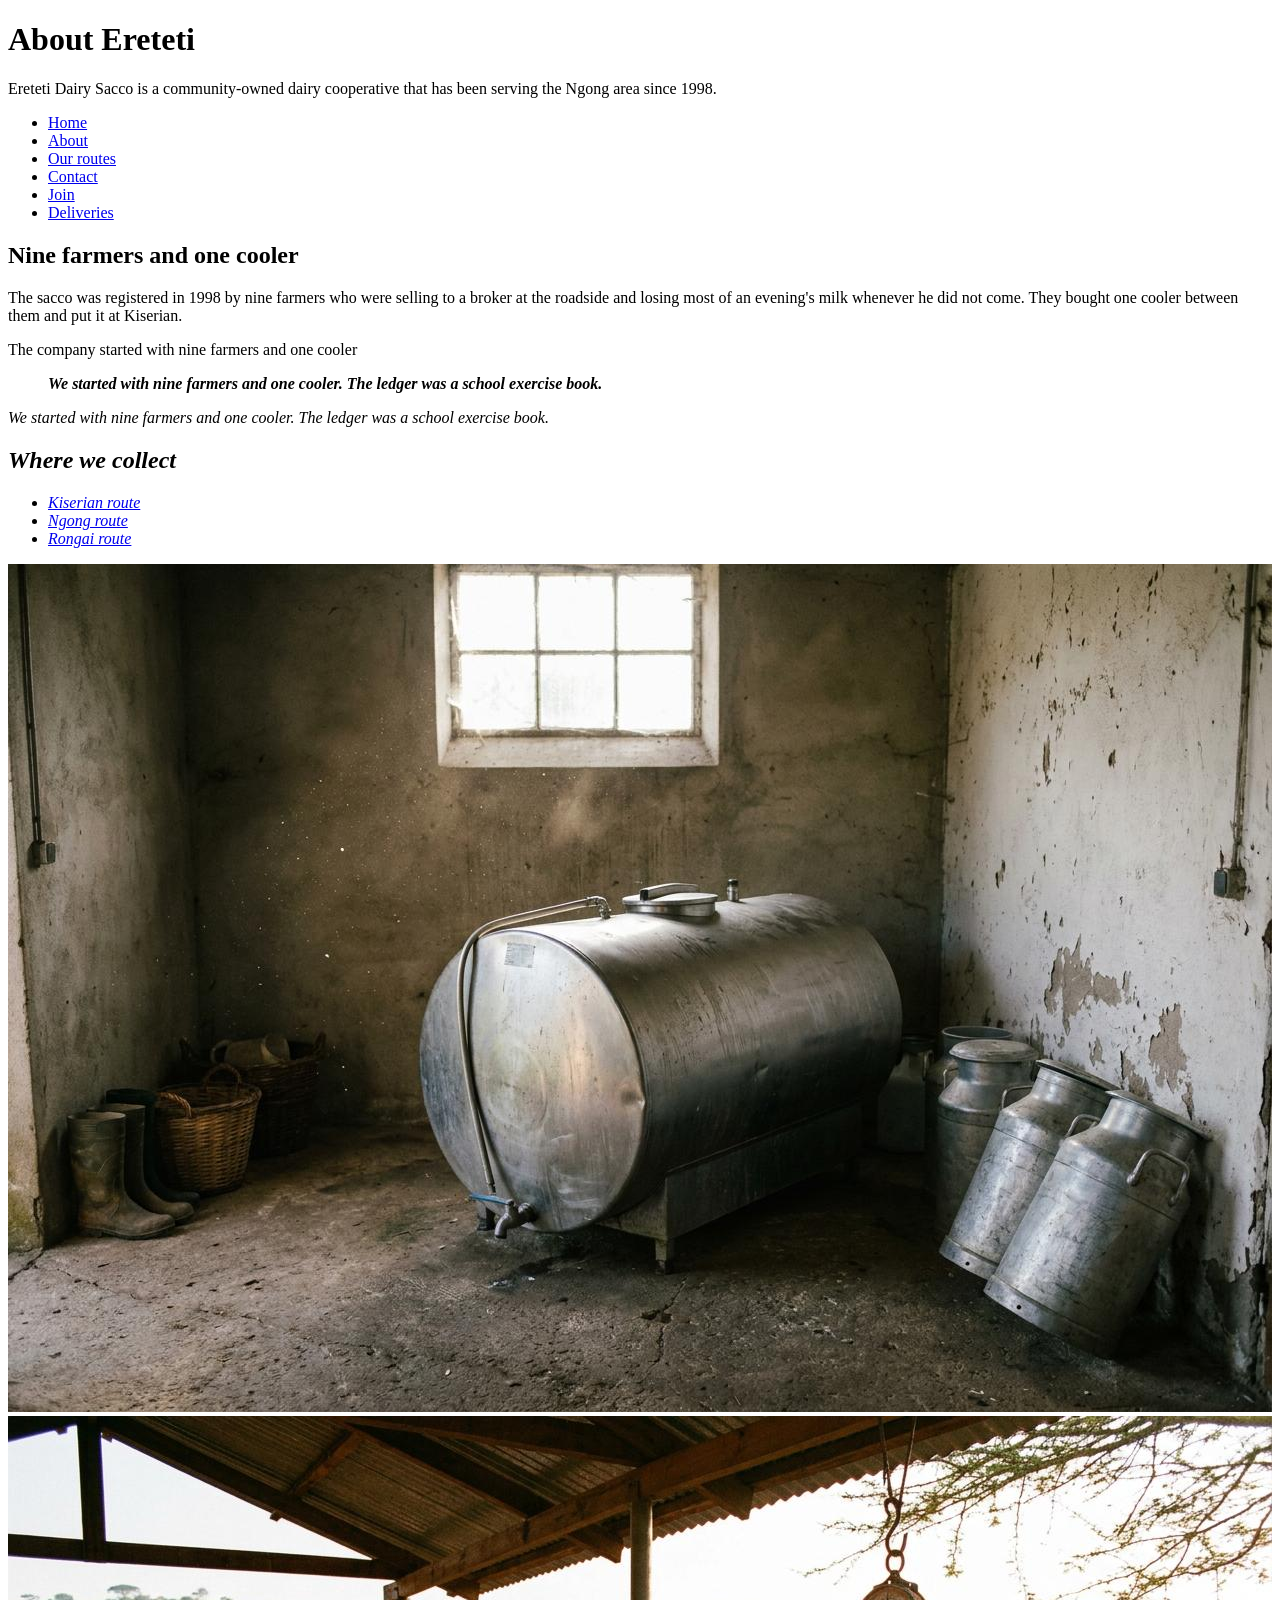
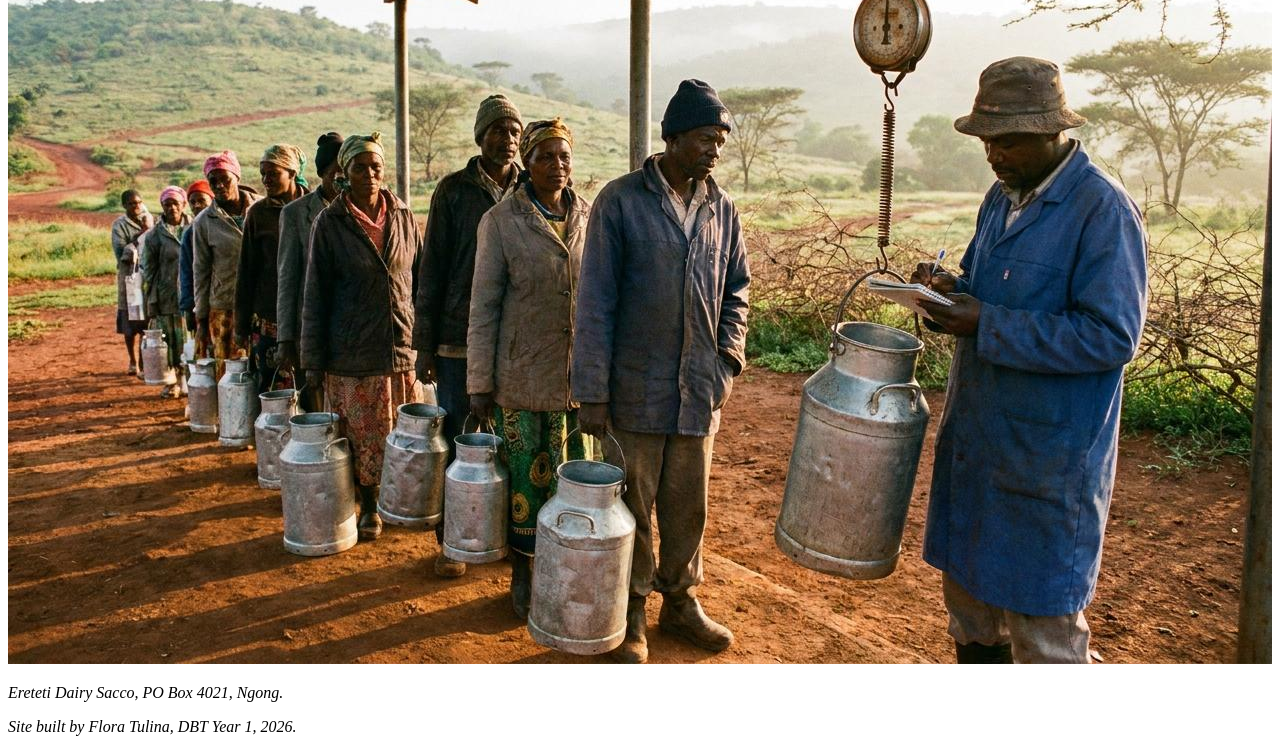
==== about.html @ 7104a887 "Week 2 — four pages, all validating" ====
<!DOCTYPE html>
<html lang="en">
<head>
<meta charset="utf-8">
    <title>About us - Ereteti Dairy Sacco</title>
</head>
<body>
<header>
<h1>About Ereteti </h1>
<p>Ereteti Dairy Sacco is a community-owned dairy cooperative that has been serving the Ngong area since 1998.</p>
</header>
<nav>
<ul>
<li><a href="index.html">Home</a></li>
<li><a href="about.html">About</a></li>
<li><a href="routes.html">Our routes</a></li>
<li><a href="contact.html">Contact</a></li>
<li><a href= "join.html">Join</a></li>
<li><a href= "deliveries.html">Deliveries</a></li>
</ul>
</nav>
<main>
    <section>
<h2>Nine farmers and one cooler</h2>
<p>The sacco was registered in 1998 by nine farmers who were
              selling to a broker at the roadside and losing most of an
              evening's milk whenever he did not come. They bought one
              cooler between them and put it at Kiserian.</p>
<p>The company started with nine farmers and one cooler</p>
<blockquote>
<strong><em>We started with nine farmers and one cooler. The ledger was a
school exercise book.</strong>
</blockquote>
<p>We started with nine farmers and one cooler. The ledger was a school exercise book.</p>

<h2>Where we collect</h2>
<ul>
<li><a href="routes.html">Kiserian route</a></li>
<li><a href="routes.html">Ngong route</a></li>
<li><a href="routes.html">Rongai route</a></li>
</ul>
<img src="img/first-cooler.jpg"
alt="The first cooler in 1998">
<img src = "img/collection-centre.jpg"
alt = "Churns loaded onto the lorry on the Ngong road at sunrise"
</section>
</main>
<footer>
<p>Ereteti Dairy Sacco, PO Box 4021, Ngong.</p>
<p>Site built by Flora Tulina, DBT Year 1, 2026.</p>
</footer>
</body>
</html>
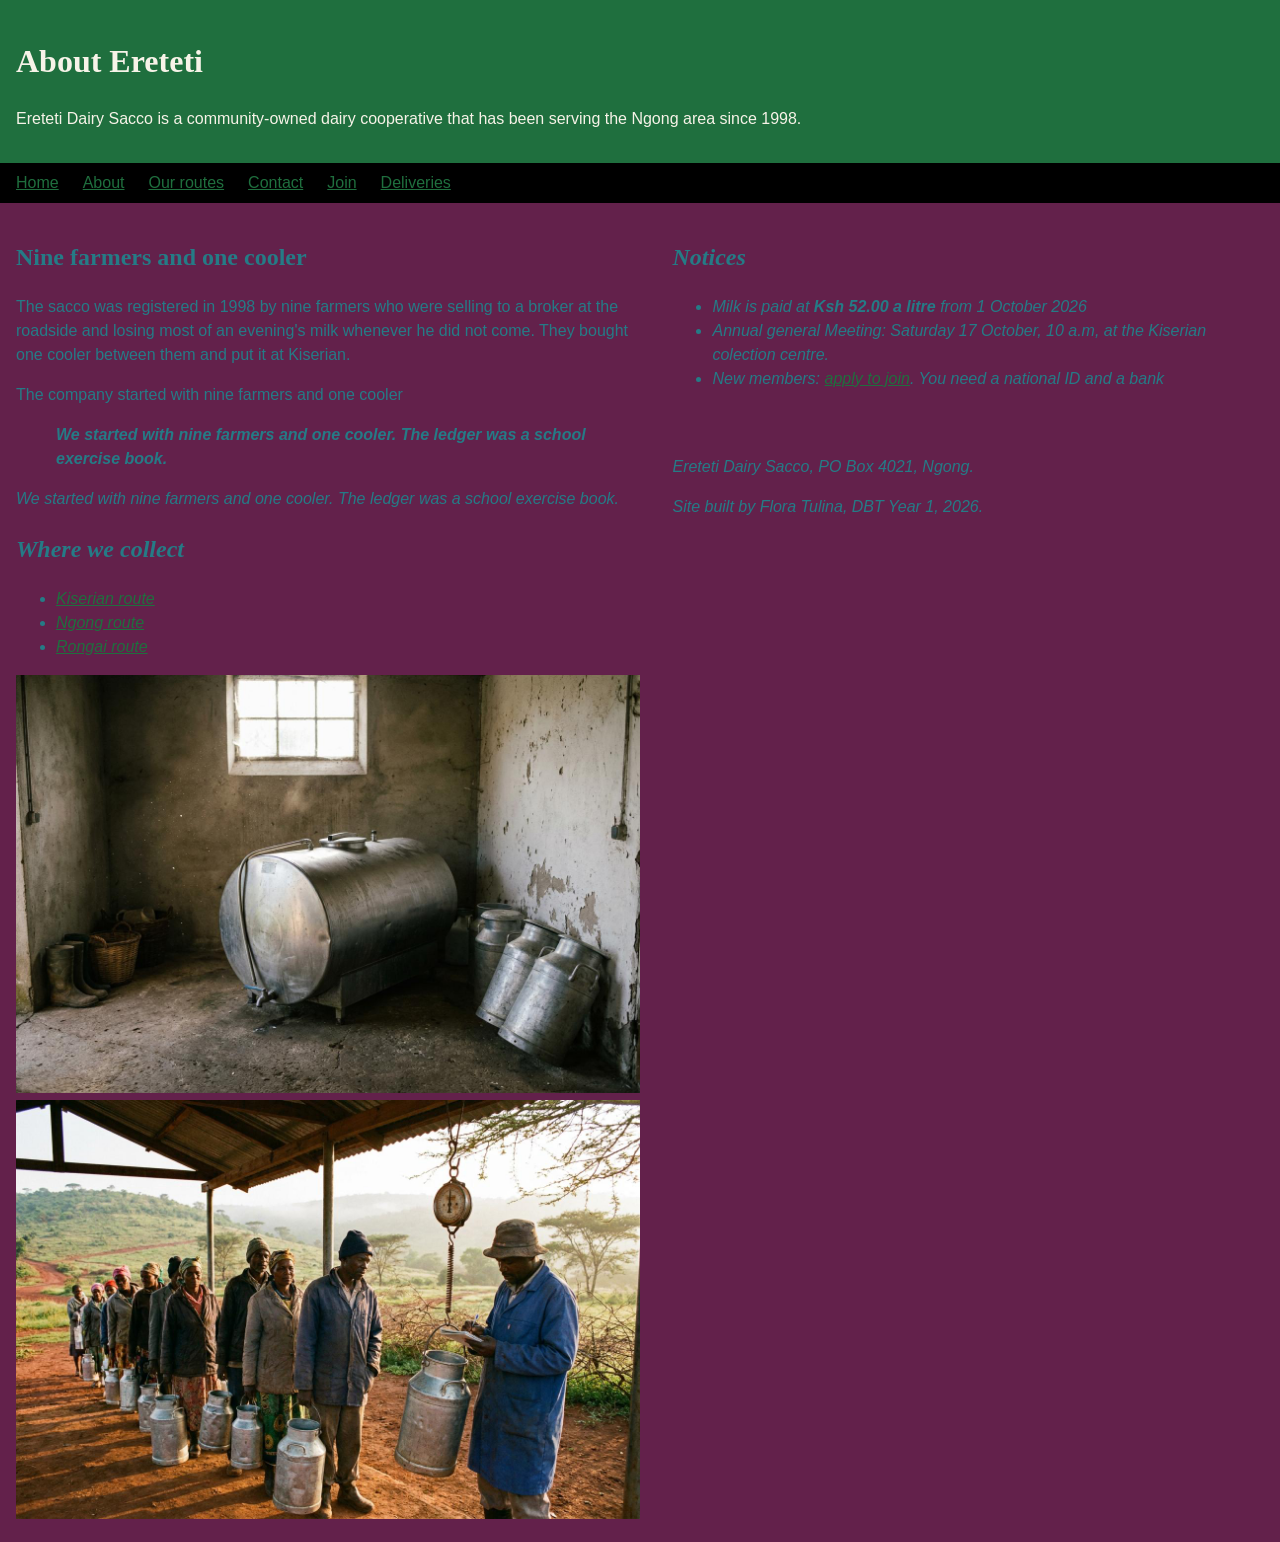
==== commit 7a4d045f: "changes" ====
--- a/about.html
+++ b/about.html
@@ -2,7 +2,10 @@
 <html lang="en">
 <head>
 <meta charset="utf-8">
+    <meta name = "viewport" content = "width= device-width, initial-scale=1">
     <title>About us - Ereteti Dairy Sacco</title>
+    <link rel = "stylesheet" 
+        href = "css/style.css">
 </head>
 <body>
 <header>
@@ -15,8 +18,8 @@
 <li><a href="about.html">About</a></li>
 <li><a href="routes.html">Our routes</a></li>
 <li><a href="contact.html">Contact</a></li>
-<li><a href= "join.html">Join</a></li>
-<li><a href= "deliveries.html">Deliveries</a></li>
+<li><a href="join.html">Join</a></li>
+<li><a href="deliveries.html">Deliveries</a></li>
 </ul>
 </nav>
 <main>
@@ -42,9 +45,17 @@
 <img src="img/first-cooler.jpg"
 alt="The first cooler in 1998">
 <img src = "img/collection-centre.jpg"
-alt = "Churns loaded onto the lorry on the Ngong road at sunrise"
+alt = "Churns loaded onto the lorry on the Ngong road at sunrise">
 </section>
 </main>
+<aside>
+    <h2>Notices</h2>
+    <ul>
+        <li>Milk is paid at <strong> Ksh 52.00 a litre </strong> from 1 October 2026</li>
+        <li> Annual general Meeting: Saturday 17 October, 10 a.m, at the Kiserian colection centre.</li>
+        <li>New members: <a href = "register.html">apply to join</a>. You need a national ID and a bank</li>
+    </ul>
+</aside>
 <footer>
 <p>Ereteti Dairy Sacco, PO Box 4021, Ngong.</p>
 <p>Site built by Flora Tulina, DBT Year 1, 2026.</p>
--- a/css/style.css
+++ b/css/style.css
@@ -0,0 +1,78 @@
+{
+    box-sizing: border-box;
+}
+body{
+    margin:0;
+    background : #63214b;
+    color : #257b86;
+    line-height: 1.5;
+    /*font faces*/
+
+}
+
+h1,h2 {
+  font-family: "Source Serif 4", serif;
+  
+  font-weight: 600;
+ 
+}
+body{
+    font-family: "Source Sans 3", sans-serif;
+
+}
+
+
+header{
+    background: #1F6F3E;
+    color: #f7f3E8;
+}
+nav{
+    background: black;
+}
+nav a{
+    color: #1F6F3E;
+}
+a{
+   color: #1F6F3E; 
+}
+header, main,aside, footer{
+    padding:1rem;/*a relative unit of measurement that is based on the font size of the root element (usually the <html> element)*/
+}
+img{
+    max-width: 100%;
+    height:auto;
+}
+
+/*flexbox - organizing element along an axis - menu "s"*/
+nav ul {
+    display: flex;
+    flex-wrap:wrap;
+    gap: 0.25rem 1.5rem;
+    list-style: none;
+    margin: 0;
+    padding: 0.5rem 1rem;
+}
+nav{
+    position: sticky;
+    top: 0;
+}
+
+body{
+    display: grid;
+    grid-template-columns:mimax(0,1fr) 18rem;
+    grid-template-areas:
+    "header header"
+    "nav nav"
+    "main aside"
+    "footer footer";
+
+}
+header { grid-area: header; }
+nav { grid-area: nav; }
+main { grid-area: main; }
+aside { grid-area: aside; }
+footer { grid-area: footer; }
+
+
+
+
